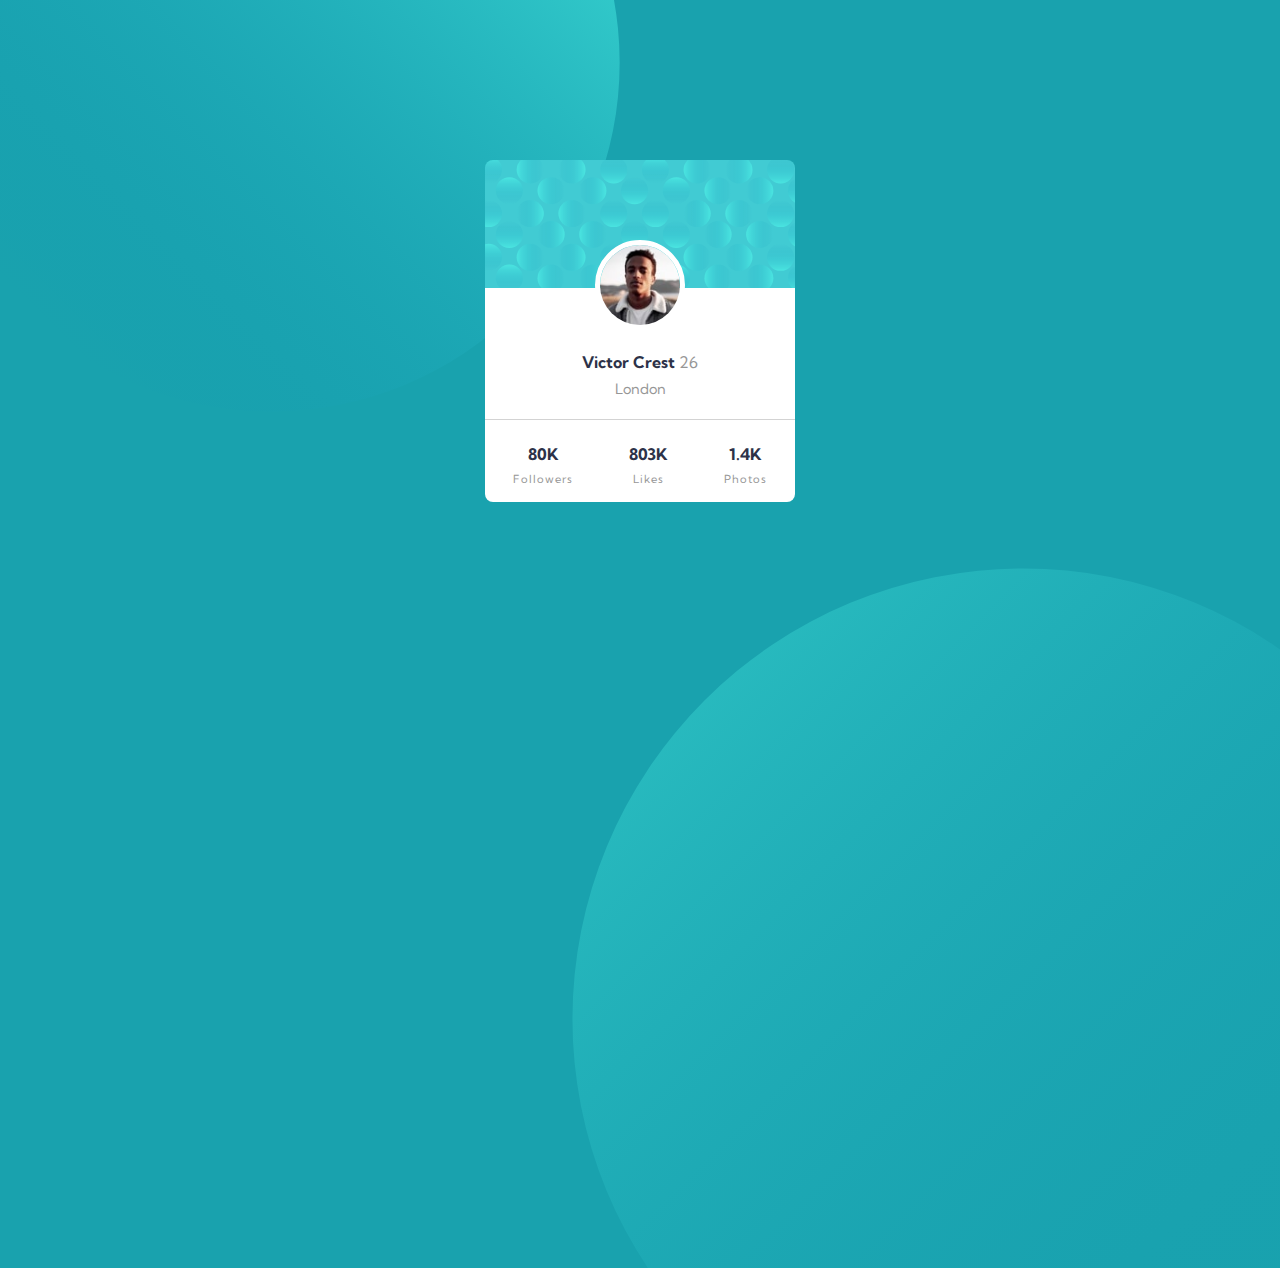
==== profile-card-component-main/index.html @ 3d088a29 "Add project" ====
<!DOCTYPE html>
<html lang="pt-br">

<head>
    <meta charset="UTF-8">
    <meta name="viewport" content="width=device-width, initial-scale=1.0">
    <!-- displays site properly based on user's device -->
    <link rel="icon" type="image/png" sizes="32x32" href="./images/favicon-32x32.png">
    <title>Frontend Mentor | Profile card component</title>
    <link rel="preconnect" href="https://fonts.gstatic.com">
    <link href="https://fonts.googleapis.com/css2?family=Kumbh+Sans:wght@300;700&display=swap" rel="stylesheet">
    <link rel="stylesheet" href="./css/style.css">
</head>

<body>

    <main>
        <section class="card">
            <div class="card-header">
                <img src="./images/image-victor.jpg" alt="victor">
            </div>
            <div class="card-body">
                <div class="info">
                    <h4 class="very-dark-grey">Victor Crest <span class="dark-grey">26</span></h4>
                    <p class="dark-grey">London</p>
                </div>
                <hr>
                <div class="social">
                    <div>
                        <h4 class="very-dark-grey">80K</h4>
                        <p class="dark-grey">Followers</p>
                    </div>
                    <div>
                        <h4 class="very-dark-grey">803K</h4>
                        <p class="dark-grey">Likes</p>
                    </div>
                    <div>
                        <h4 class="very-dark-grey">1.4K</h4>
                        <p class="dark-grey">Photos</p>
                    </div>
                </div>
            </div>
        </section>
    </main>

</body>

</html>
---- profile-card-component-main/css/style.css ----
/* mini reset */
*,
*::before,
*::after {
    margin: 0;
    padding: 0;
    box-sizing: border-box;
}

.dark-grey {
    color: hsl(0, 0%, 59%);
    font-weight: normal;
    font-weight: 400;
}

.very-dark-grey {
    color: hsl(229, 23%, 23%);
    font-weight: 700;
}

body {
    width: 100%;
    height: 100vh;
    background-color: hsl(185, 75%, 39%);
    overflow: hidden;
    font-family: 'Kumbh Sans', sans-serif;
}

main::before {
    content: '';
    position: absolute;
    top: -18rem;
    left: -5rem;
    width: 700px;
    height: 700px;
    background-size: cover;
    background-image: url(../images/bg-pattern-top.svg);
    background-repeat: no-repeat;
}

main::after {
    content: '';
    position: absolute;
    bottom: -23rem;
    right: -12rem;
    width: 900px;
    height: 700px;
    background-size: cover;
    background-image: url(../images/bg-pattern-bottom.svg);
    background-repeat: no-repeat;
}

main {
    display: flex;
    justify-content: center;
}

main .card {
    margin-top: 10rem;
    z-index: 1;
    border-radius: 8px;
}

.card .card-header {
    border-top-left-radius: 8px;
    border-top-right-radius: 8px;
    background-image: url(../images/bg-pattern-card.svg);
    background-size: cover;
    height: 8rem;
    width: 310px;
    display: flex;
    flex-direction: column;
    align-items: center;
    justify-content: flex-end;
}

main .card-header img {
    width: 90px;
    height: 90px;
    border-radius: 50%;
    border: 5px solid #fff;
    margin-bottom: -2.6rem;
}

main .card-body {
    background-color: #fff;
    border-bottom-left-radius: 8px;
    border-bottom-right-radius: 8px;
}

main .card-body .info {
    display: flex;
    flex-direction: column;
    align-items: center;
    padding-top: 4rem;
}

main .card-body .info p {
    margin-top: 0.5rem;
    font-size: 0.9rem;
}

main .card-body hr {
    margin-top: 1.3rem;
    height: 1px;
    background-color: lightgray;
    border: none;
}

main .card-body .social {
    padding: 0.5rem 0 1rem 0;
    margin-top: 1rem;
    display: flex;
    justify-content: space-around;
    text-align: center;
}

main .card-body .social p {
    font-size: 0.7rem;
    margin-top: 0.5rem;
    letter-spacing: 1px;
}

@media screen and (max-width: 960px) {
    
    main .card {
        margin-top: 8rem;
    }

    main::before {
        transform: translate3d(-25rem, -10rem, 0) rotate(-15deg);
    }

    main::after {
        right: 0;
        width: 70%;
    }

}
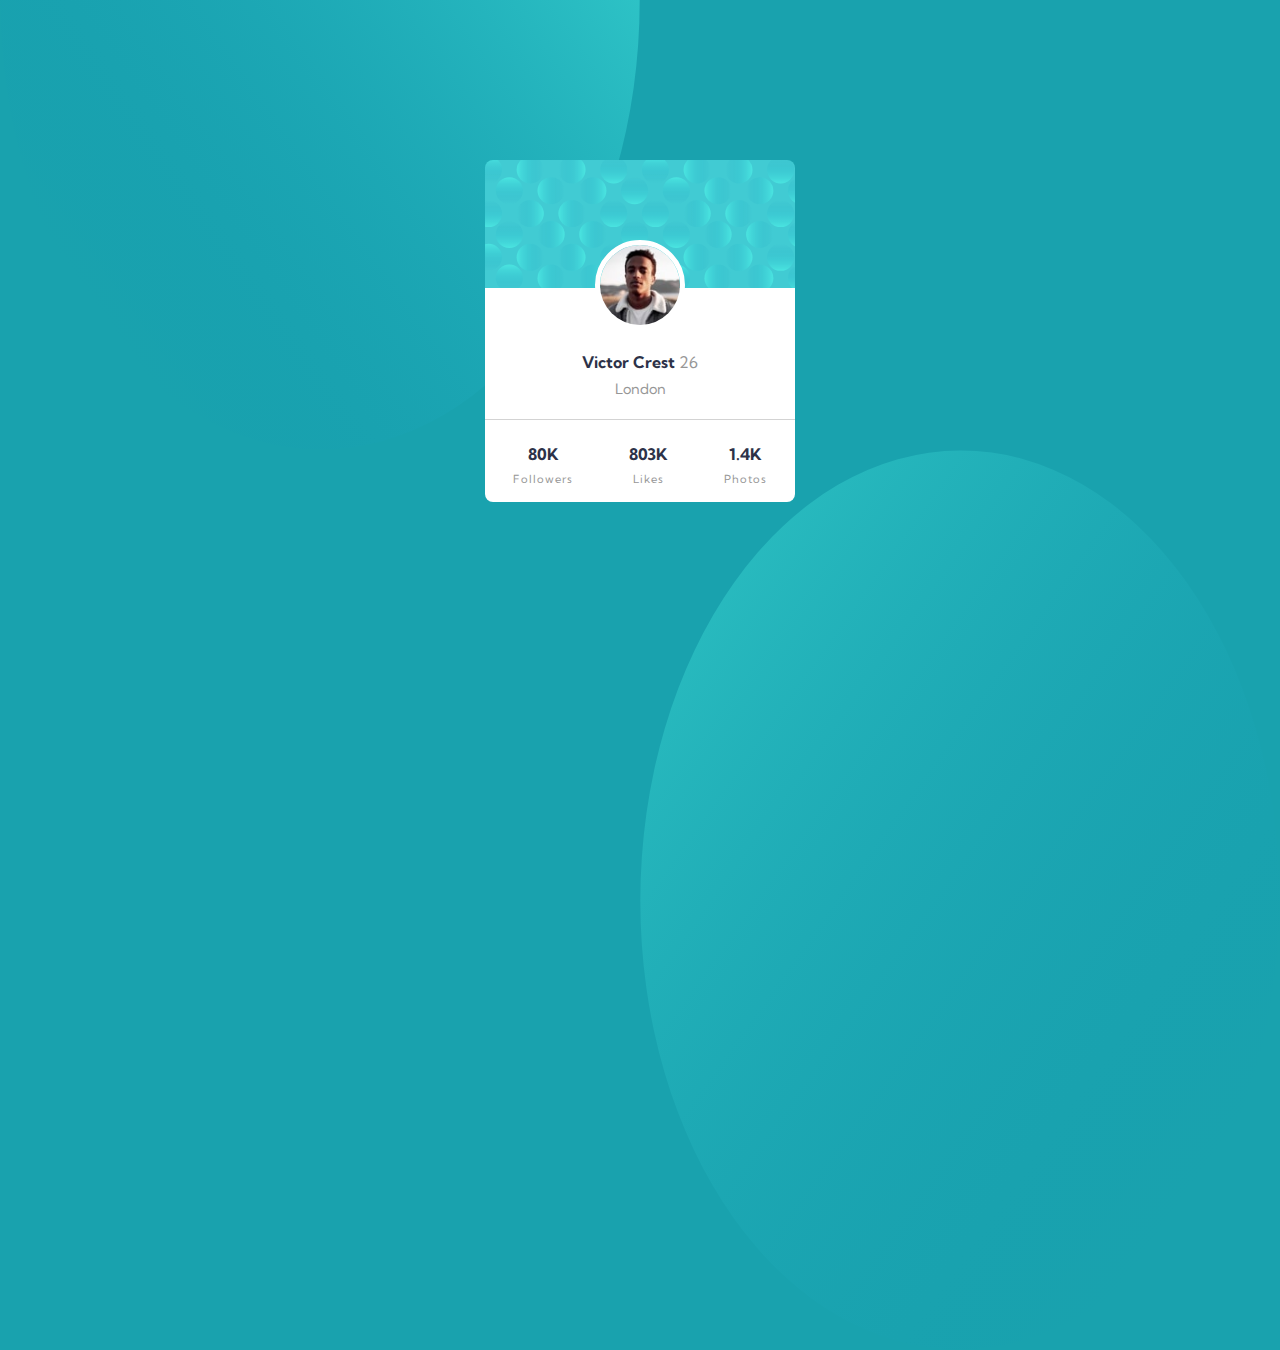
==== commit 055d22e8: "Realizando alterações" ====
--- a/profile-card-component-main/index.html
+++ b/profile-card-component-main/index.html
@@ -15,6 +15,8 @@
 <body>
 
     <main>
+        <img id="img1" src="./images/bg-pattern-top.svg" alt="ball-top">
+        <img id="img2" src="./images/bg-pattern-bottom.svg" alt="ball-bottom">
         <section class="card">
             <div class="card-header">
                 <img src="./images/image-victor.jpg" alt="victor">
--- a/profile-card-component-main/css/style.css
+++ b/profile-card-component-main/css/style.css
@@ -19,40 +19,32 @@
 }
 
 body {
-    width: 100%;
+    width: 100vw;
     height: 100vh;
     background-color: hsl(185, 75%, 39%);
     overflow: hidden;
     font-family: 'Kumbh Sans', sans-serif;
 }
 
-main::before {
-    content: '';
-    position: absolute;
-    top: -18rem;
-    left: -5rem;
-    width: 700px;
-    height: 700px;
-    background-size: cover;
-    background-image: url(../images/bg-pattern-top.svg);
-    background-repeat: no-repeat;
-}
-
-main::after {
-    content: '';
-    position: absolute;
-    bottom: -23rem;
-    right: -12rem;
-    width: 900px;
-    height: 700px;
-    background-size: cover;
-    background-image: url(../images/bg-pattern-bottom.svg);
-    background-repeat: no-repeat;
-}
-
 main {
     display: flex;
     justify-content: center;
+}
+
+#img1 {
+    position: absolute;
+    height: 100%;
+    width: 50%;
+    top: -50%;
+    left: 0;
+}
+
+#img2 {
+    position: absolute;
+    height: 100%;
+    width: 50%;
+    top: 50%;
+    right: 0;
 }
 
 main .card {
@@ -119,21 +111,4 @@
     font-size: 0.7rem;
     margin-top: 0.5rem;
     letter-spacing: 1px;
-}
-
-@media screen and (max-width: 960px) {
-    
-    main .card {
-        margin-top: 8rem;
-    }
-
-    main::before {
-        transform: translate3d(-25rem, -10rem, 0) rotate(-15deg);
-    }
-
-    main::after {
-        right: 0;
-        width: 70%;
-    }
-
 }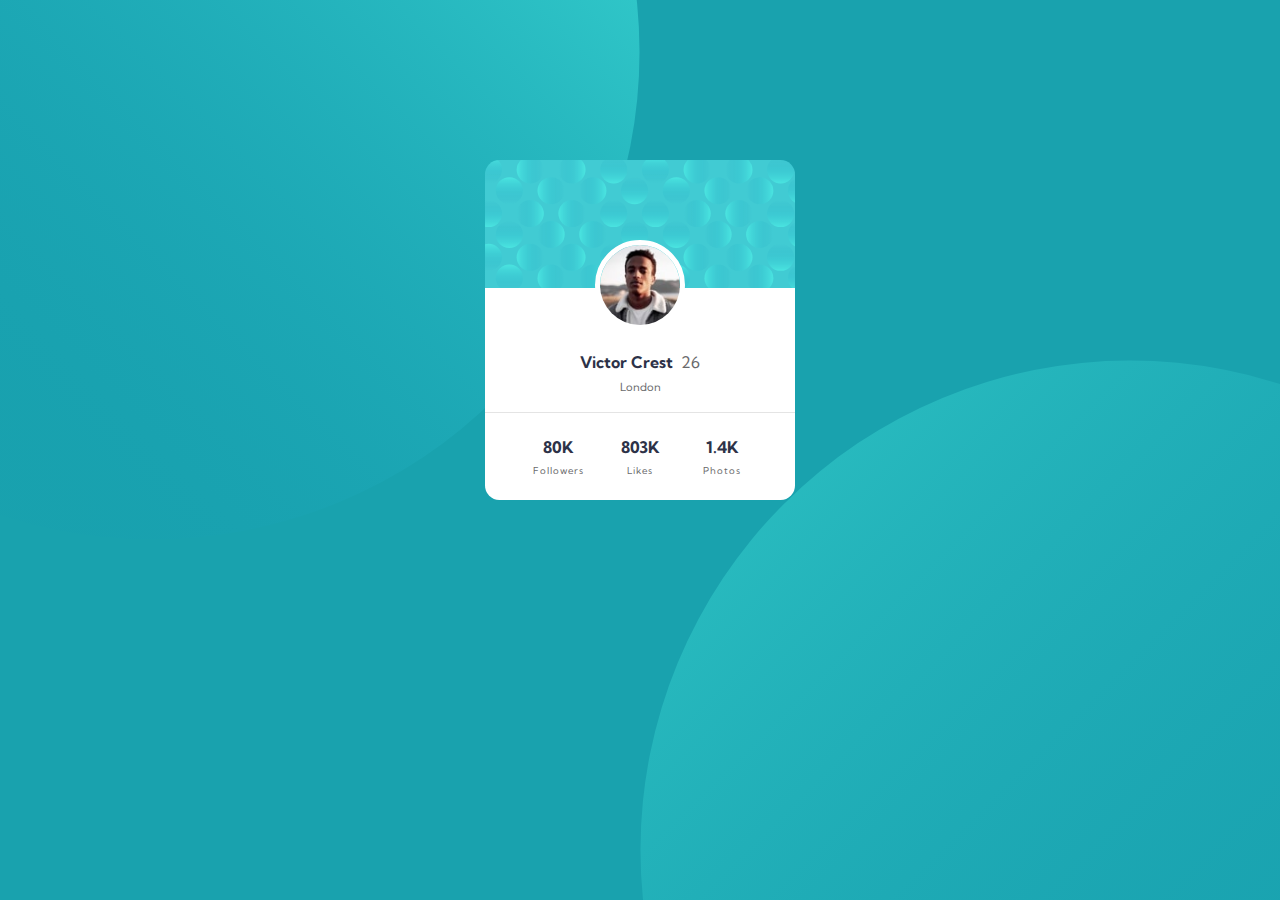
==== commit c4f9c1e7: "Melhorando" ====
--- a/profile-card-component-main/index.html
+++ b/profile-card-component-main/index.html
@@ -15,18 +15,15 @@
 <body>
 
     <main>
-        <img id="img1" src="./images/bg-pattern-top.svg" alt="ball-top">
-        <img id="img2" src="./images/bg-pattern-bottom.svg" alt="ball-bottom">
         <section class="card">
             <div class="card-header">
                 <img src="./images/image-victor.jpg" alt="victor">
             </div>
             <div class="card-body">
                 <div class="info">
-                    <h4 class="very-dark-grey">Victor Crest <span class="dark-grey">26</span></h4>
+                    <h4 class="very-dark-grey">Victor Crest &nbsp;<span class="dark-grey">26</span></h4>
                     <p class="dark-grey">London</p>
                 </div>
-                <hr>
                 <div class="social">
                     <div>
                         <h4 class="very-dark-grey">80K</h4>
--- a/profile-card-component-main/css/style.css
+++ b/profile-card-component-main/css/style.css
@@ -8,7 +8,7 @@
 }
 
 .dark-grey {
-    color: hsl(0, 0%, 59%);
+    color: #69696b;
     font-weight: normal;
     font-weight: 400;
 }
@@ -19,11 +19,14 @@
 }
 
 body {
-    width: 100vw;
+    width: 100%;
     height: 100vh;
     background-color: hsl(185, 75%, 39%);
-    overflow: hidden;
     font-family: 'Kumbh Sans', sans-serif;
+    background-image: url(../images/bg-pattern-top.svg), url(../images/bg-pattern-bottom.svg);
+    background-repeat: no-repeat, no-repeat;
+    /* https://developer.mozilla.org/pt-BR/docs/Web/CSS/background-position */
+    background-position: right 50vw bottom 40vh, left 50vw top 40vh;
 }
 
 main {
@@ -31,35 +34,19 @@
     justify-content: center;
 }
 
-#img1 {
-    position: absolute;
-    height: 100%;
-    width: 50%;
-    top: -50%;
-    left: 0;
-}
-
-#img2 {
-    position: absolute;
-    height: 100%;
-    width: 50%;
-    top: 50%;
-    right: 0;
-}
-
 main .card {
     margin-top: 10rem;
     z-index: 1;
-    border-radius: 8px;
+    border-radius: .9rem;
+    width: 310px;
 }
 
 .card .card-header {
-    border-top-left-radius: 8px;
-    border-top-right-radius: 8px;
+    border-top-left-radius: .9rem;
+    border-top-right-radius: .9rem;
     background-image: url(../images/bg-pattern-card.svg);
     background-size: cover;
     height: 8rem;
-    width: 310px;
     display: flex;
     flex-direction: column;
     align-items: center;
@@ -76,8 +63,8 @@
 
 main .card-body {
     background-color: #fff;
-    border-bottom-left-radius: 8px;
-    border-bottom-right-radius: 8px;
+    border-bottom-left-radius: .9rem;
+    border-bottom-right-radius: .9rem;
 }
 
 main .card-body .info {
@@ -89,26 +76,24 @@
 
 main .card-body .info p {
     margin-top: 0.5rem;
-    font-size: 0.9rem;
-}
-
-main .card-body hr {
-    margin-top: 1.3rem;
-    height: 1px;
-    background-color: lightgray;
-    border: none;
+    font-size: 0.7rem;
 }
 
 main .card-body .social {
-    padding: 0.5rem 0 1rem 0;
-    margin-top: 1rem;
+    border-top: 1px solid rgba(211, 211, 211, 0.61);
+    padding: 1.5rem 2rem;
+    margin-top: 1.1rem;
     display: flex;
     justify-content: space-around;
     text-align: center;
 }
 
+main .card-body .social div {
+    width: 52px;
+}
+
 main .card-body .social p {
-    font-size: 0.7rem;
+    font-size: 0.6rem;
     margin-top: 0.5rem;
     letter-spacing: 1px;
 }